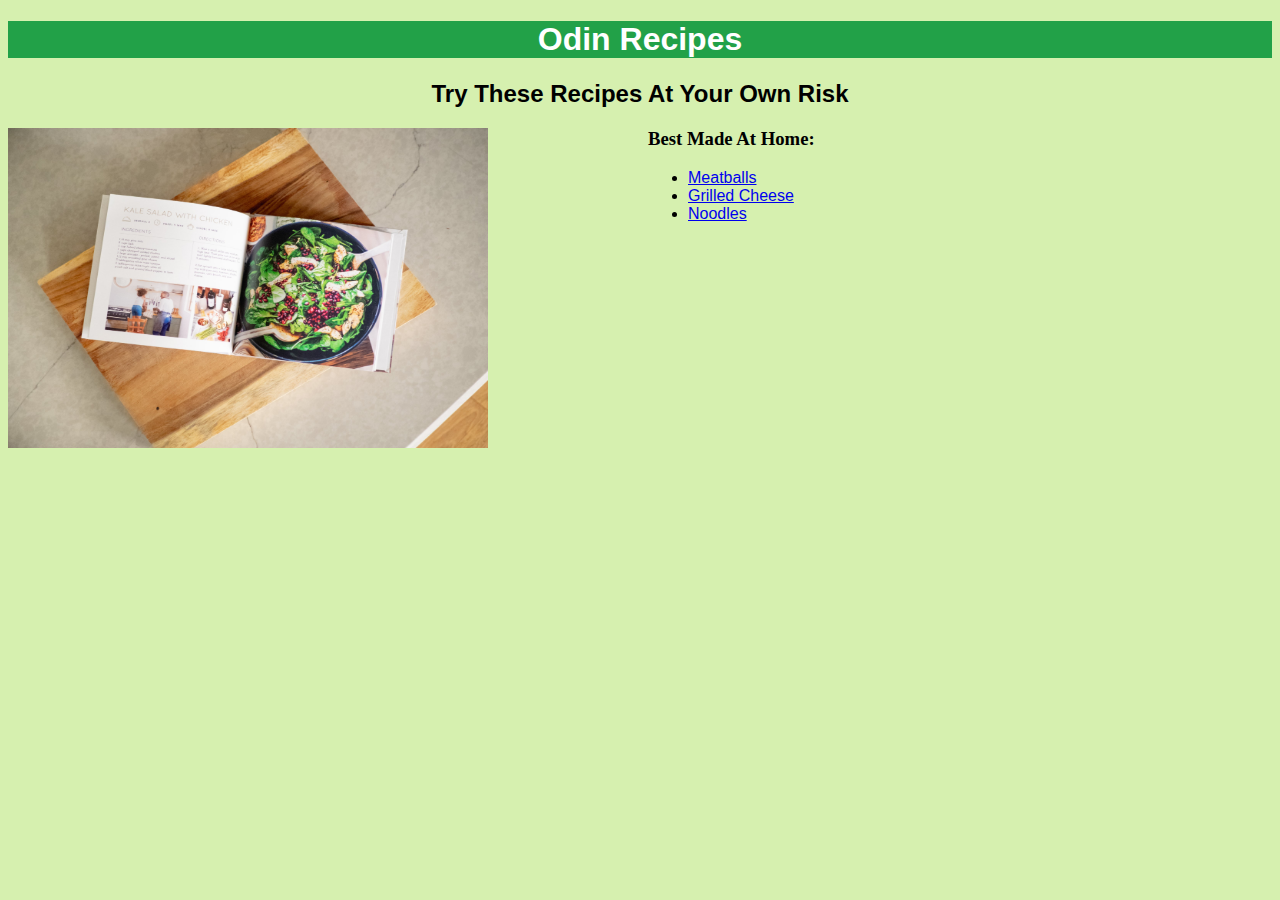
==== index.html @ 6bbf314d "Added styles.css and updated index.html after adding CSS" ====
<!DOCTYPE html>
<html lang="en">
<head>
    <meta charset="UTF-8">
    <meta http-equiv="X-UA-Compatible" content="IE=edge">
    <meta name="viewport" content="width=device-width, initial-scale=1.0">
    <link rel="stylesheet" href="styles.css">
    <title>Odin Recipes</title>
</head>
<body>
    <h1 class="header title"> Odin Recipes</h1>
    <h2 class="title">Try These Recipes At Your Own Risk</h2>
    <div class="col_one">
        <img src="images/recipebook.jpg" height="320" width="480">
        <h3>Best Made At Home:</h3>
        <ul>
            <li><a href="recipes/meatballs.html">Meatballs</a></li>
            <li><a href="recipes/grilledcheese.html">Grilled Cheese</a></li>
            <li><a href="recipes/noodles.html">Noodles</a></li>
        </ul>  
    </div>
</body>
</html>
---- styles.css ----
h1, h2, ul, li {
    font-family: Arial, Verdana, sans-serif;
}

body {
    background-color: rgb(214, 240, 175);
}

.header {
    color: white;
    background-color: rgb(34, 161, 72);
}

.title {
    text-align: center;
}

.col_one {
    columns: 2;
}

.subtitle {
    font: 10px;
}

.centre_text {
    text-align: center;
}

.divider {
    background-color: rgb(34, 161, 72);
    font-size: 5px;
    text-align: center;
}
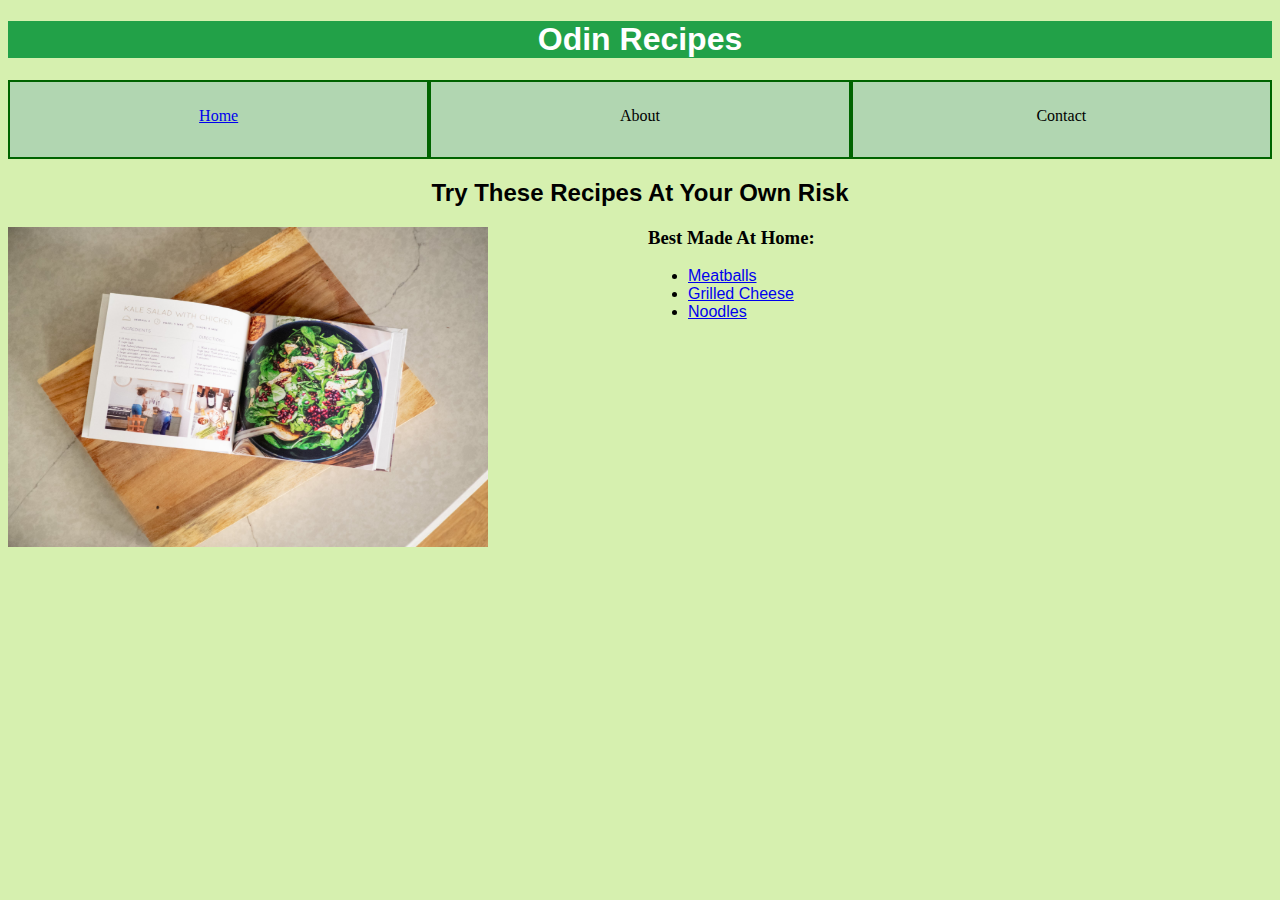
==== commit 4dc9757f: "Started adding nav bar" ====
--- a/index.html
+++ b/index.html
@@ -9,6 +9,11 @@
 </head>
 <body>
     <h1 class="header title"> Odin Recipes</h1>
+    <div class="container">
+        <div class="home"><a class="menu" href="./index.html">Home</a></div>
+        <div class="about"><a class="menu">About</a></div>
+        <div class="contact"><a class="menu">Contact</a></div>
+    </div>
     <h2 class="title">Try These Recipes At Your Own Risk</h2>
     <div class="col_one">
         <img src="images/recipebook.jpg" height="320" width="480">
--- a/styles.css
+++ b/styles.css
@@ -31,4 +31,18 @@
     background-color: rgb(34, 161, 72);
     font-size: 5px;
     text-align: center;
+}
+
+.container {
+    display: flex;
+}
+
+
+.container div {
+    border: 2px solid darkgreen;
+    flex: 1;
+    height: 50px;
+    background-color: rgb(177, 214, 177);
+    text-align: center;
+    padding-top: 25px;
 }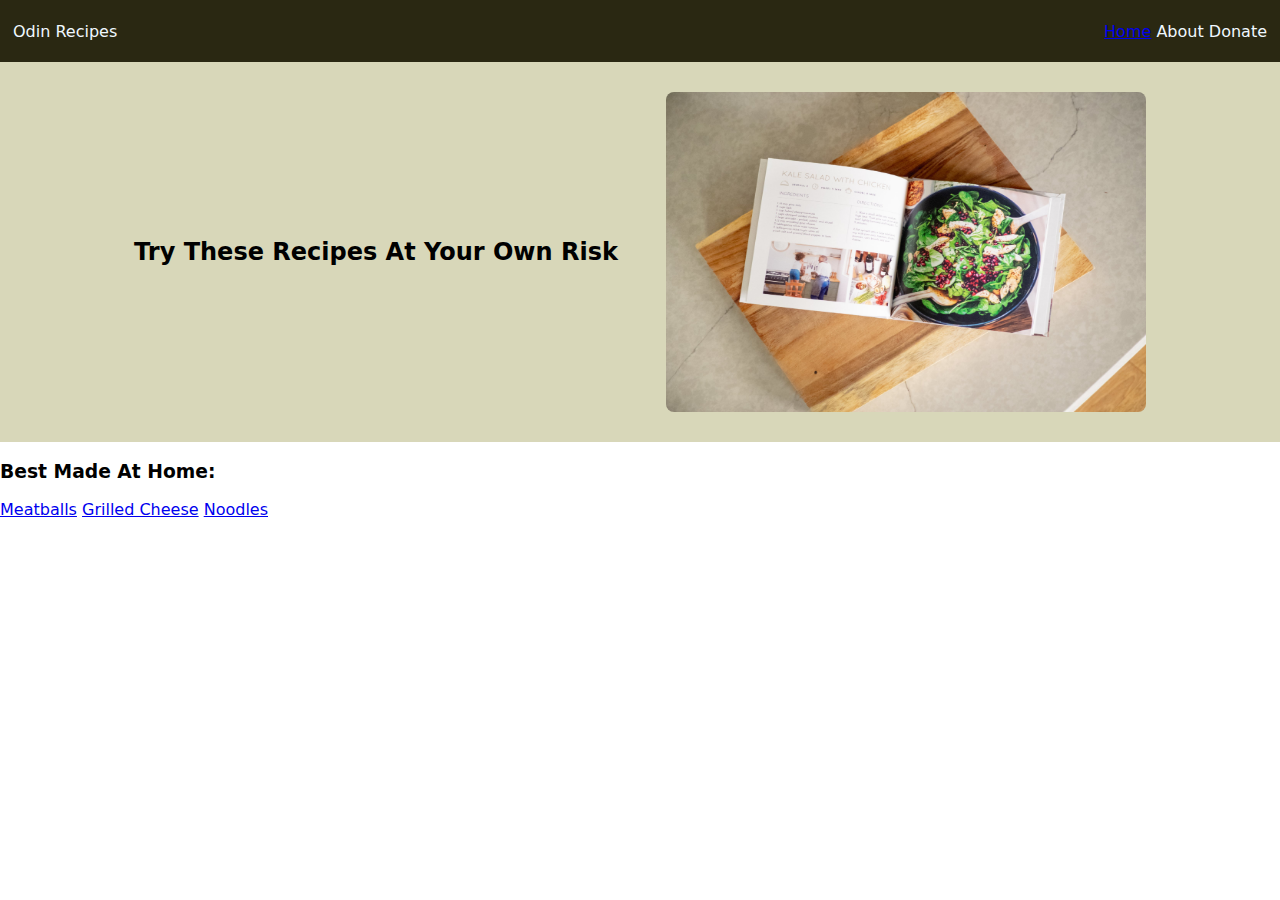
==== commit 976ae262: "Starting update css and layout of the page, added a new colour scheme" ====
--- a/index.html
+++ b/index.html
@@ -7,22 +7,31 @@
     <link rel="stylesheet" href="styles.css">
     <title>Odin Recipes</title>
 </head>
+
 <body>
-    <h1 class="header title"> Odin Recipes</h1>
-    <div class="container">
-        <div class="home"><a class="menu" href="./index.html">Home</a></div>
-        <div class="about"><a class="menu">About</a></div>
-        <div class="contact"><a class="menu">Contact</a></div>
+    <div class="header">
+        <div class="header-logo"> Odin Recipes </div>
+        <div class="header-links">
+            <a href="./index.html">Home</a>
+            <a>About</a>
+            <a>Donate</a>
+        </div>
     </div>
-    <h2 class="title">Try These Recipes At Your Own Risk</h2>
+    
+    <div class="container-2">
+        <div class="container-2-text">
+            <h2 class="title">Try These Recipes At Your Own Risk</h2>
+        </div>
+        <img class="banner-image" src="images/recipebook.jpg" height="320" width="480">
+    </div>
+   
     <div class="col_one">
-        <img src="images/recipebook.jpg" height="320" width="480">
         <h3>Best Made At Home:</h3>
-        <ul>
-            <li><a href="recipes/meatballs.html">Meatballs</a></li>
-            <li><a href="recipes/grilledcheese.html">Grilled Cheese</a></li>
-            <li><a href="recipes/noodles.html">Noodles</a></li>
-        </ul>  
+        <div>
+            <a href="recipes/meatballs.html">Meatballs</a></li>
+            <a href="recipes/grilledcheese.html">Grilled Cheese</a></li>
+            <a href="recipes/noodles.html">Noodles</a></li>
+        </div>  
     </div>
 </body>
 </html>--- a/styles.css
+++ b/styles.css
@@ -1,48 +1,33 @@
-h1, h2, ul, li {
-    font-family: Arial, Verdana, sans-serif;
-}
-
 body {
-    background-color: rgb(214, 240, 175);
+    display: flex;
+    flex-direction: column;
+    justify-content: space-between;
+    margin: 0;
+    font-family: system-ui, -apple-system, BlinkMacSystemFont, 'Segoe UI', Roboto, Oxygen, Ubuntu, Cantarell, 'Open Sans', 'Helvetica Neue', sans-serif;
 }
 
 .header {
-    color: white;
-    background-color: rgb(34, 161, 72);
+    display: flex;
+    margin: 0;
+    height: 36px;
+    background-color: #2a2812;
+    padding: 13px;
+    justify-content: space-between;
+    align-items: center;
+    color: aliceblue;
 }
 
-.title {
-    text-align: center;
+.container-2 {
+    display: flex;
+    padding-top: 30px;
+    padding-bottom: 30px;
+    flex-direction: row;
+    align-items: center;
+    justify-content: center;
+    gap: 48px;
+    background-color: #d8d7b9;
 }
 
-.col_one {
-    columns: 2;
-}
-
-.subtitle {
-    font: 10px;
-}
-
-.centre_text {
-    text-align: center;
-}
-
-.divider {
-    background-color: rgb(34, 161, 72);
-    font-size: 5px;
-    text-align: center;
-}
-
-.container {
-    display: flex;
-}
-
-
-.container div {
-    border: 2px solid darkgreen;
-    flex: 1;
-    height: 50px;
-    background-color: rgb(177, 214, 177);
-    text-align: center;
-    padding-top: 25px;
+.banner-image {
+    border-radius: 8px;
 }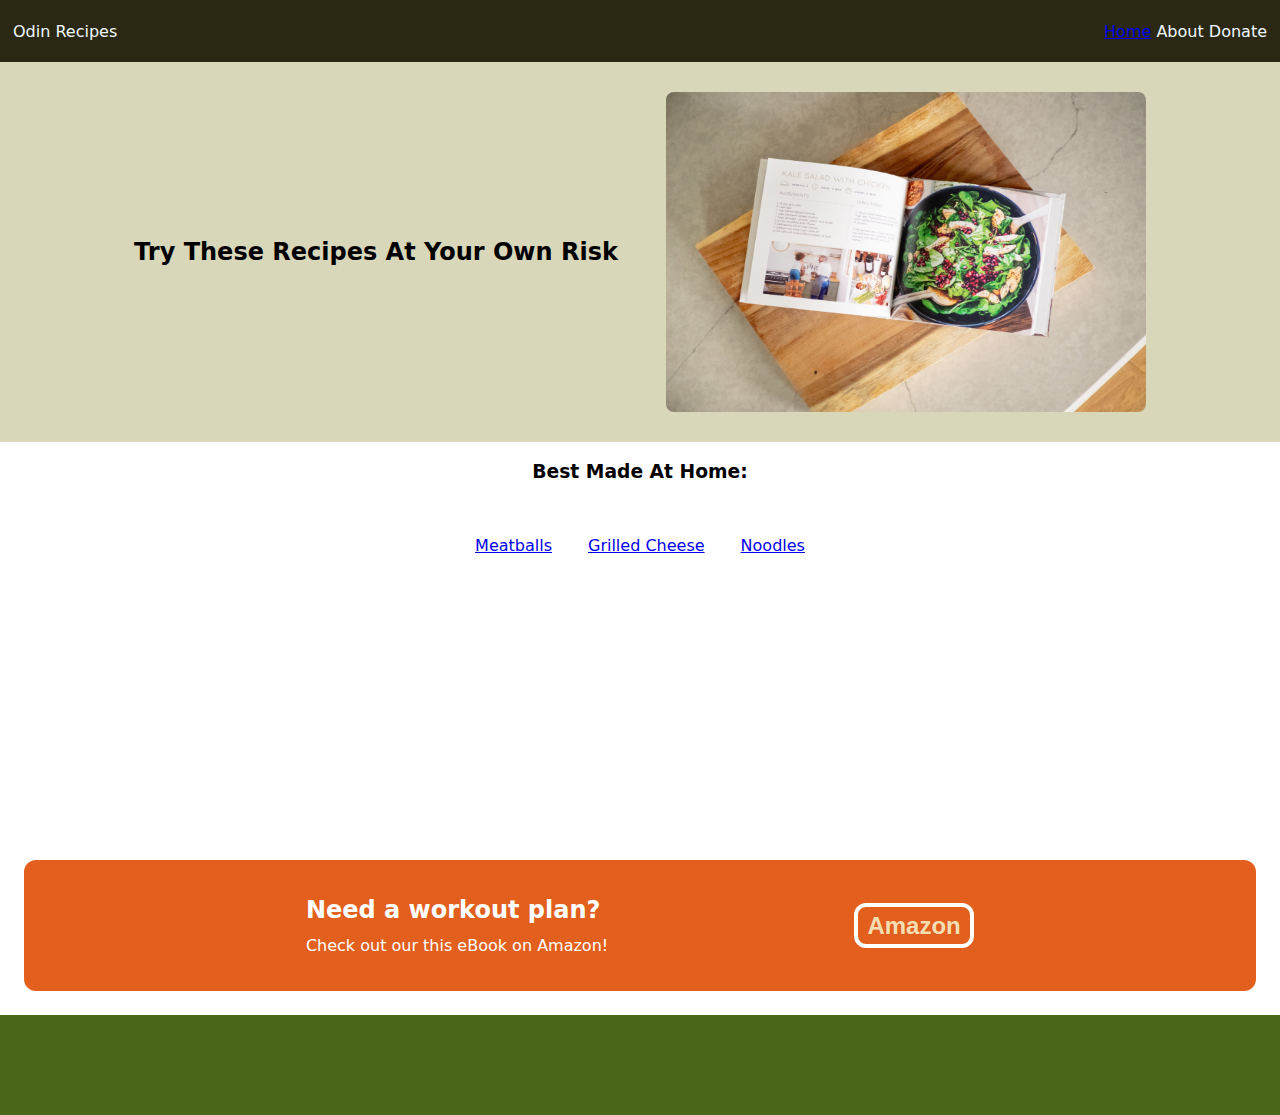
==== commit 3c30d7f9: "added amazon section and started designing footer" ====
--- a/index.html
+++ b/index.html
@@ -25,13 +25,27 @@
         <img class="banner-image" src="images/recipebook.jpg" height="320" width="480">
     </div>
    
-    <div class="col_one">
+    <div class="featured-container">
         <h3>Best Made At Home:</h3>
-        <div>
-            <a href="recipes/meatballs.html">Meatballs</a></li>
-            <a href="recipes/grilledcheese.html">Grilled Cheese</a></li>
-            <a href="recipes/noodles.html">Noodles</a></li>
+        <div class="featured-links">
+            <a class="featured-link-texts" href="recipes/meatballs.html">Meatballs</a></li>
+            <a class="featured-link-texts" href="recipes/grilledcheese.html">Grilled Cheese</a></li>
+            <a class="featured-link-texts" href="recipes/noodles.html">Noodles</a></li>
         </div>  
     </div>
+
+    <div class="more">
+        <div class="more-text">
+            <div class="more-title">Need a workout plan?</div>
+            <div class="more-subtext">Check out our this eBook on Amazon!</div>
+        </div>
+
+        <button class="amazon-button"> Amazon</button>
+    </div>
+
+    <div class="footer">
+
+        
+    </div>
 </body>
-</html>+</html>
--- a/styles.css
+++ b/styles.css
@@ -1,3 +1,6 @@
+/* Just a note that these are the hex codes that we are using here */
+/* https://colorswall.com/palette/69923 */
+
 body {
     display: flex;
     flex-direction: column;
@@ -30,4 +33,57 @@
 
 .banner-image {
     border-radius: 8px;
+}
+
+.featured-container {
+    display: flex;
+    justify-content: center;
+    align-items: center;
+    flex-direction: column;
+    gap: 36px;
+}
+
+.featured-links {
+    display: flex;
+    gap: 36px;
+    height: 300px;
+}
+
+.more {
+    display: flex;
+    justify-content: space-evenly;
+    align-items: center;
+    margin: 24px;
+    background-color: #e25f1e;
+    border-radius: 12px;
+    padding: 36px;
+    color: white;
+}
+
+.more-text {
+    display: flex;
+    flex-direction: column;
+    gap: 12px;
+}
+
+.more-title {
+    font-size: 24px;
+    font-weight: 800;
+}
+
+.amazon-button {
+    background-color: #e25f1e;
+    color: wheat;
+    font-size: 24px;
+    font-weight: 700;
+    border-radius: 12px;
+    height: 45px;
+    width: 120px;
+    border: 4px solid white;
+}
+
+.footer {
+    display: flex;
+    background-color: #4a6818;
+    height: 100px;
 }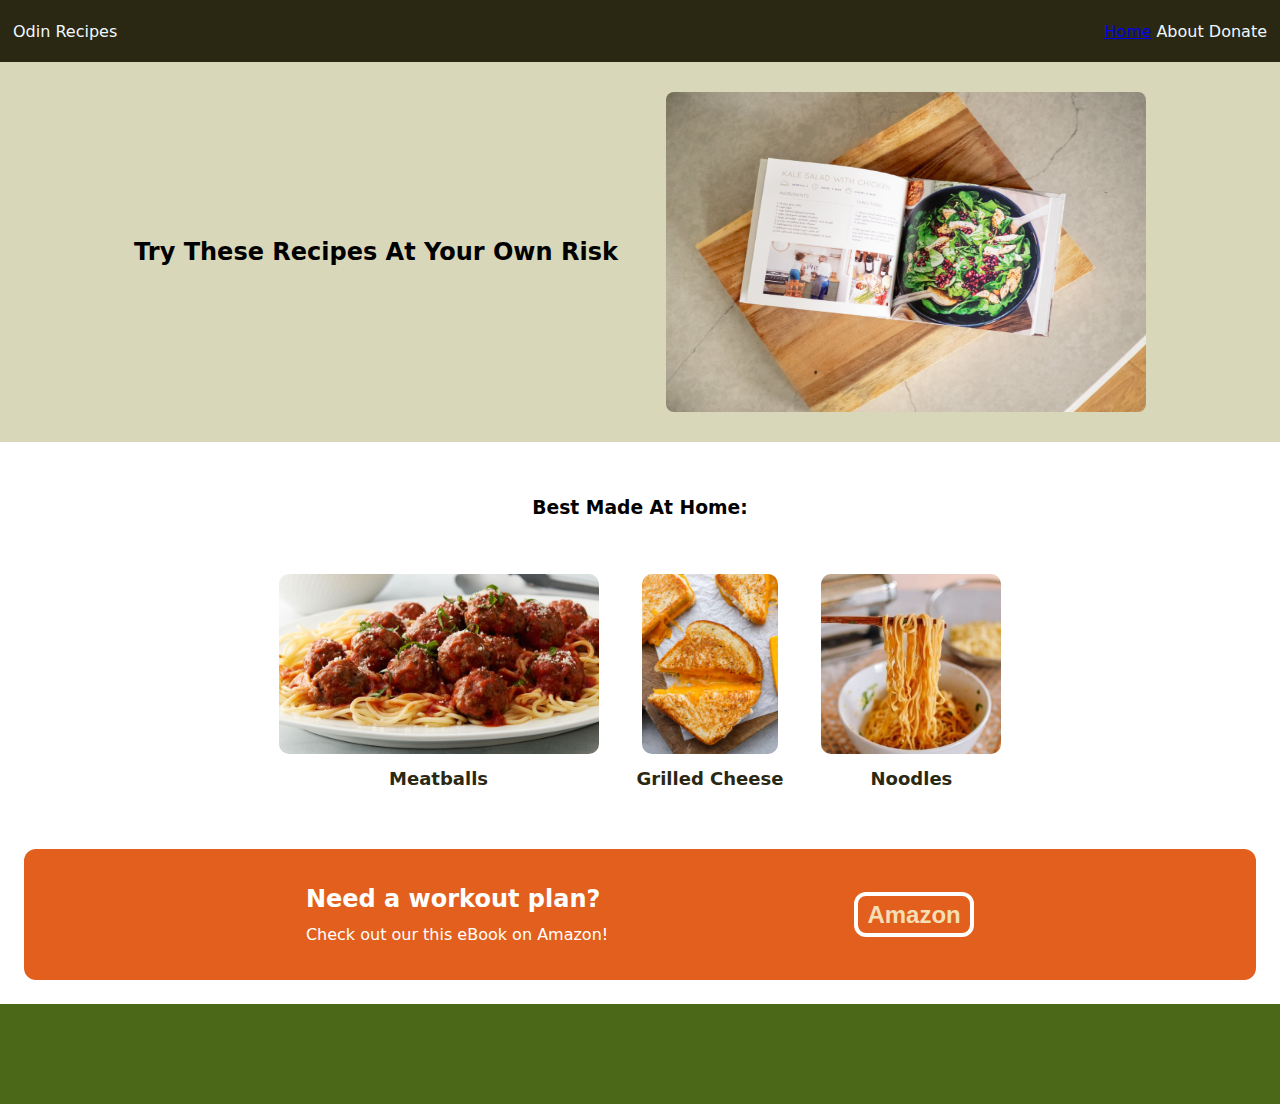
==== commit 1611d383: "Added Images to featured links, formatted images and hyperlinks under images" ====
--- a/index.html
+++ b/index.html
@@ -28,9 +28,18 @@
     <div class="featured-container">
         <h3>Best Made At Home:</h3>
         <div class="featured-links">
-            <a class="featured-link-texts" href="recipes/meatballs.html">Meatballs</a></li>
-            <a class="featured-link-texts" href="recipes/grilledcheese.html">Grilled Cheese</a></li>
-            <a class="featured-link-texts" href="recipes/noodles.html">Noodles</a></li>
+            <div class="card">
+                <img src="./images/meatballs.jpg" class="card-image">
+                <a class="featured-link-texts" href="recipes/meatballs.html">Meatballs</a></li>
+            </div>
+            <div class="card">
+                <img src="./images/grilledcheese.jpg" class="card-image">
+                <a class="featured-link-texts" href="recipes/grilledcheese.html">Grilled Cheese</a></li>
+            </div>
+            <div class="card">
+                <img src="./images/noodles.jpg" class="card-image">
+                <a class="featured-link-texts" href="recipes/noodles.html">Noodles</a></li>
+            </div>
         </div>  
     </div>
 
--- a/styles.css
+++ b/styles.css
@@ -36,6 +36,8 @@
 }
 
 .featured-container {
+    padding-top: 36px;
+    padding-bottom: 36px;
     display: flex;
     justify-content: center;
     align-items: center;
@@ -45,8 +47,33 @@
 
 .featured-links {
     display: flex;
+    flex-direction: row;
     gap: 36px;
-    height: 300px;
+    align-items: baseline;
+    justify-content: center;
+}
+
+.card-image {
+    width: auto;
+    height: 180px;
+    border-radius: 12px;
+    border: 2px solid white;
+}
+
+.card {
+    display: flex;
+    flex-direction: column;
+    gap: 12px;
+    align-items: center;
+    justify-content: center;
+}
+
+
+.featured-link-texts {
+    text-decoration: none;
+    color: #2a2812;
+    font-weight: bolder;
+    font-size: 18px;
 }
 
 .more {
@@ -86,4 +113,5 @@
     display: flex;
     background-color: #4a6818;
     height: 100px;
-}+}
+
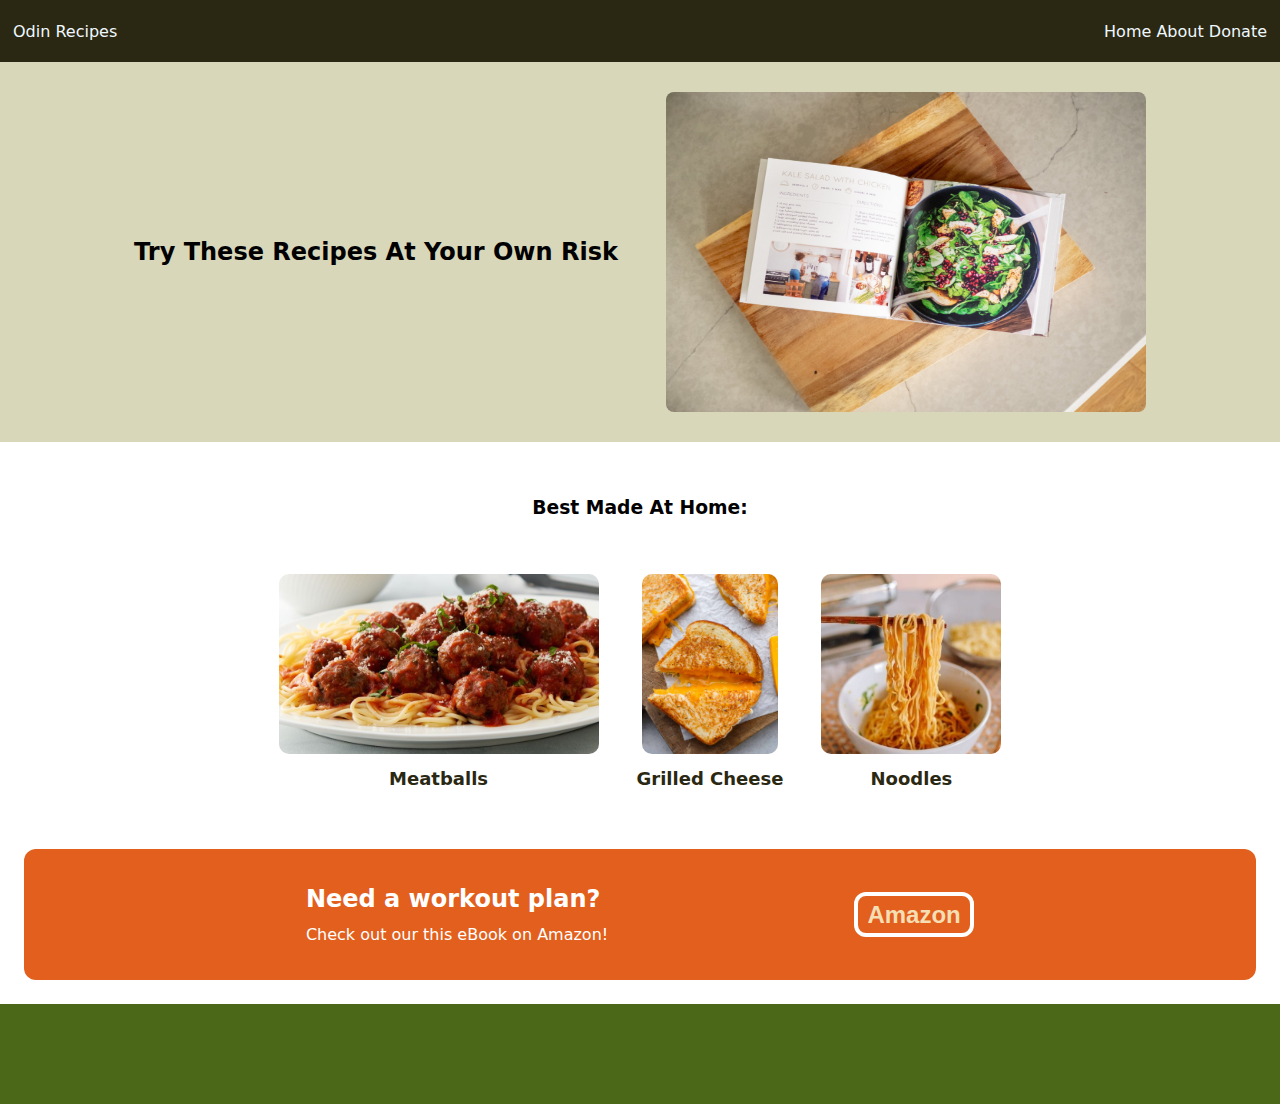
==== commit c436a2ac: "Added header and basic div styles to 3 main recipes" ====
--- a/index.html
+++ b/index.html
@@ -11,8 +11,8 @@
 <body>
     <div class="header">
         <div class="header-logo"> Odin Recipes </div>
-        <div class="header-links">
-            <a href="./index.html">Home</a>
+        <div>
+            <a href="./index.html" class="header-links">Home</a>
             <a>About</a>
             <a>Donate</a>
         </div>
--- a/styles.css
+++ b/styles.css
@@ -17,6 +17,11 @@
     padding: 13px;
     justify-content: space-between;
     align-items: center;
+    color: aliceblue;
+}
+
+.header-links {
+    text-decoration: none;
     color: aliceblue;
 }
 
@@ -109,6 +114,18 @@
     border: 4px solid white;
 }
 
+.recipe-title{
+    text-align: center;
+}
+
+.recipe-body {
+    display: flex;
+    justify-content: center;
+    gap: 48px;
+    align-items: center;
+   
+}
+
 .footer {
     display: flex;
     background-color: #4a6818;
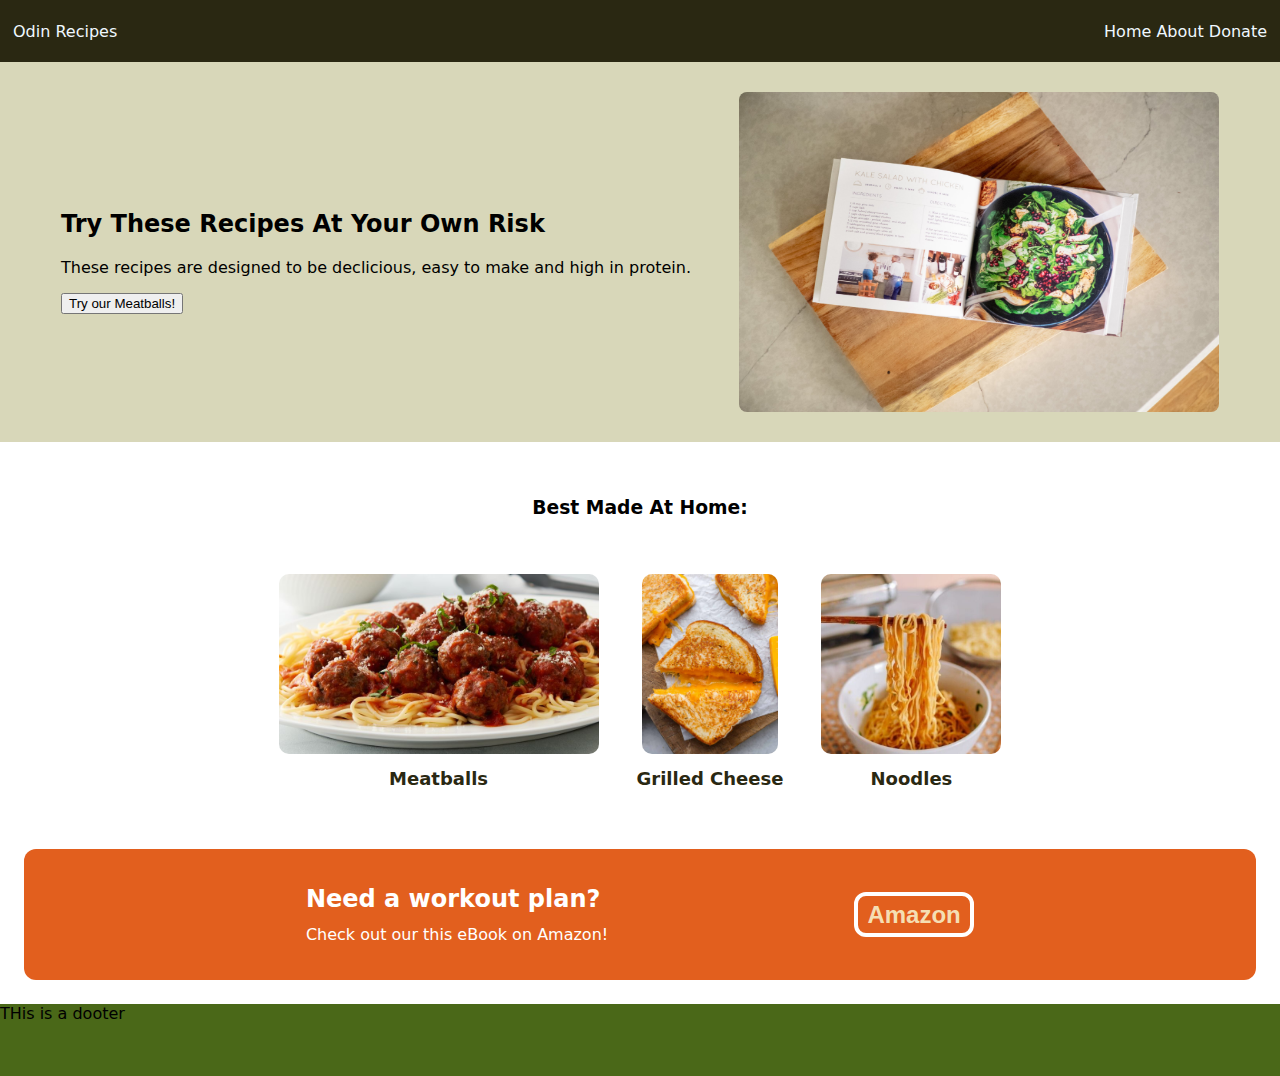
==== commit ea97e7a1: "added text to main banner on homepage" ====
--- a/index.html
+++ b/index.html
@@ -13,7 +13,7 @@
         <div class="header-logo"> Odin Recipes </div>
         <div>
             <a href="./index.html" class="header-links">Home</a>
-            <a>About</a>
+            <a href="./pages/about.html" class="header-links">About</a>
             <a>Donate</a>
         </div>
     </div>
@@ -21,8 +21,11 @@
     <div class="container-2">
         <div class="container-2-text">
             <h2 class="title">Try These Recipes At Your Own Risk</h2>
+            <p class="c2-p">These recipes are designed to be declicious, easy to make and high in protein.</p>
+            <button class="c2-button"> Try our Meatballs!</button>
         </div>
         <img class="banner-image" src="images/recipebook.jpg" height="320" width="480">
+
     </div>
    
     <div class="featured-container">
@@ -53,8 +56,7 @@
     </div>
 
     <div class="footer">
-
-        
+        THis is a dooter
     </div>
 </body>
 </html>
--- a/styles.css
+++ b/styles.css
@@ -129,6 +129,7 @@
 .footer {
     display: flex;
     background-color: #4a6818;
-    height: 100px;
+    height: 72px;
+    justify-self: flex-end;
 }
 
